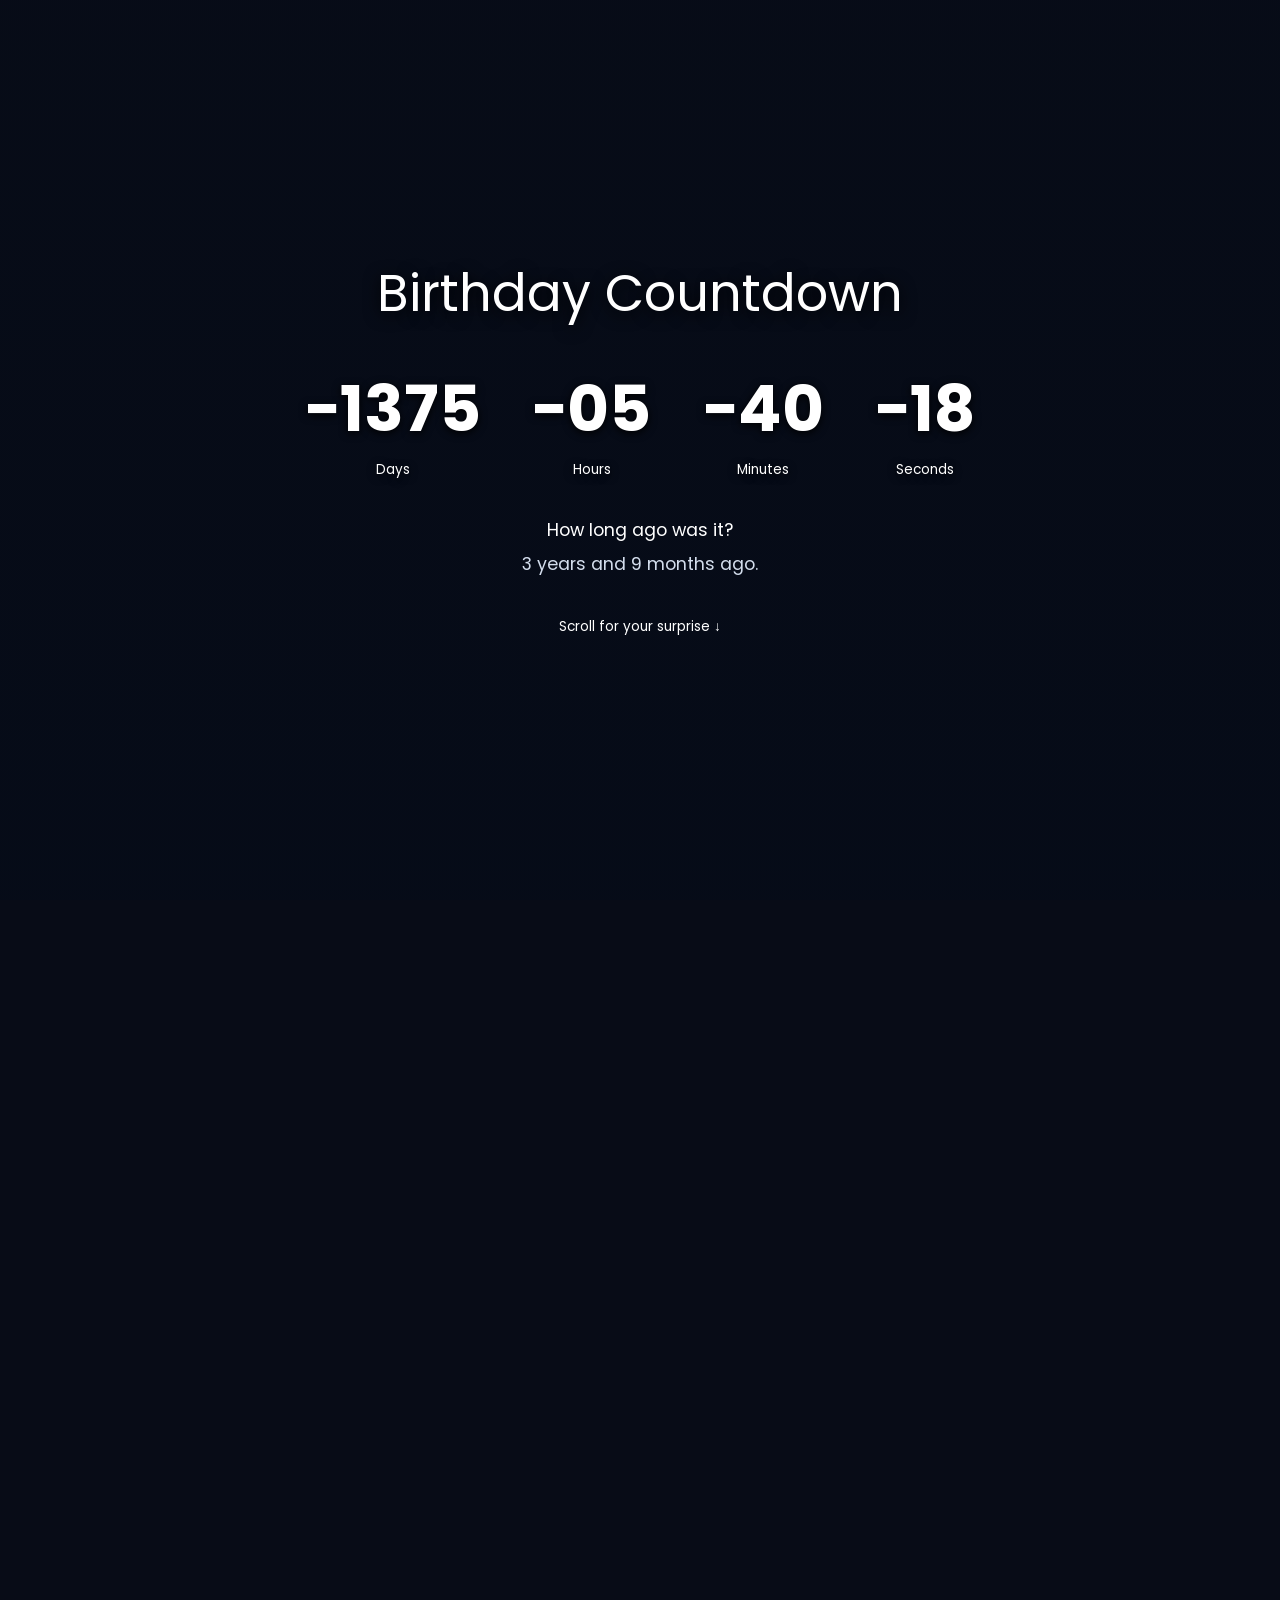
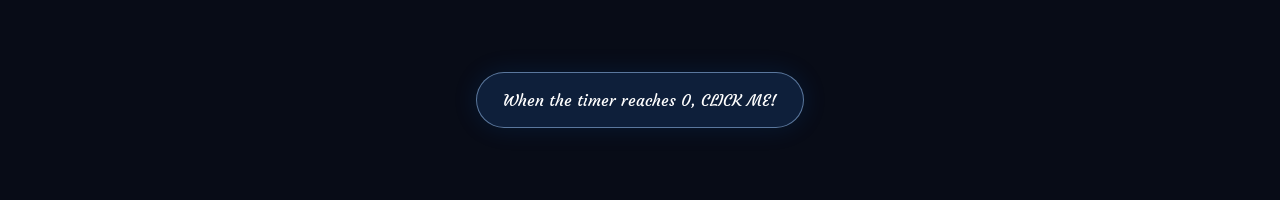
==== index.html @ a802ef7b "Restore birthday gift and prepare GitHub Pages deployment" ====
<!DOCTYPE html>
<html lang="en">
  <head>
    <meta charset="UTF-8" />
    <meta http-equiv="X-UA-Compatible" content="IE=edge" />
    <meta name="viewport" content="width=device-width, initial-scale=1.0" />
    <title>Countdown Timer</title>
    <link rel="stylesheet" href="resources/css/countdown.css" />
    <script src="resources/js/countdown.js" defer></script>
  <link rel="stylesheet" href="resources/css/orientation.css" /><script src="resources/js/orientation.js" defer></script><link rel="stylesheet" href="resources/css/buttons.css" /></head>
  <body>
    <div class="first-half">
      <div id="dim-bg"></div>
      <video autoplay muted loop playsinline id="first-half-bg">
        <source src="resources/videos/countdown-bg-2.mp4" type="video/mp4" />
        Your browser does not support HTML5 video.
      </video>
      <h1>Birthday Countdown</h1>
      <div id="countdown" class="countdown">
        <div class="time">
          <h2 id="days"></h2>
          <small>Days</small>
        </div>

        <div class="time">
          <h2 id="hours"></h2>
          <small>Hours</small>
        </div>

        <div class="time">
          <h2 id="minutes"></h2>
          <small>Minutes</small>
        </div>

        <div class="time">
          <h2 id="seconds"></h2>
          <small>Seconds</small>
        </div>
      </div>
      <p class="elapsed-label">How long ago was it?</p>
      <p id="elapsed" class="elapsed"></p>
      <a class="scroll-cue" href="#second-scene">Scroll for your surprise ↓</a>
    </div>
    <div class="second-half" id="second-scene">
      <video autoplay muted loop playsinline id="myVideo">
        <source src="resources/videos/countdown-bg-1.mp4" type="video/mp4" />
        Your browser does not support HTML5 video.
      </video>
      <a id="clickMe" href="fireworks.html">When the timer reaches 0, CLICK ME!</a>
    </div>
  <aside class="rotate-notice" role="status"><span aria-hidden="true">↻</span><strong>Turn your phone sideways</strong><p>This birthday surprise is best in landscape.</p></aside></body>
</html>
---- resources/css/countdown.css ----
@import url("https://fonts.googleapis.com/css2?family=Poppins:wght@300;400;700&display=swap");
* { box-sizing: border-box; margin: 0; padding: 0; }
body { font-family: Poppins, sans-serif; background: #080c17; color: white; display: grid; grid-template-columns: 1fr 1fr; min-height: 100svh; text-align: center; }
.first-half, .second-half { position: relative; min-width: 0; min-height: 100svh; overflow: hidden; isolation: isolate; }
.first-half { display: flex; flex-direction: column; align-items: center; justify-content: center; padding: 48px 24px 150px; }
#first-half-bg, #myVideo { position: absolute; inset: 0; width: 100%; height: 100%; object-fit: cover; z-index: -2; }
#dim-bg { position: absolute; inset: 0; background: linear-gradient(180deg, #050b1840, #050b18b3); z-index: -1; }
h1 { font-size: clamp(2rem, 4vw, 3.75rem); font-weight: 400; line-height: 1.2; max-width: 480px; margin-bottom: 36px; text-shadow: 0 3px 16px #000; }
.countdown { display: flex; flex-wrap: wrap; justify-content: center; gap: clamp(12px, 2vw, 28px); font-variant-numeric: tabular-nums; text-shadow: 0 2px 8px #000; }
.time h2 { font-size: clamp(1.6rem, 3vw, 2.8rem); }
.time small { font-size: .85rem; }
#clickMe { position: absolute; bottom: 9vh; left: 25%; transform: translateX(-50%); max-width: calc(50% - 40px); padding: 18px 28px; border: 1px solid #a5cfff80; border-radius: 999px; background: linear-gradient(135deg, #182b48f2, #0b1428f2); color: #fff; box-shadow: 0 8px 32px #0007, 0 0 24px #448fff25; font: 500 1rem Poppins, sans-serif; cursor: pointer; transition: background .2s, box-shadow .2s; z-index: 2; }
#clickMe:hover { background: #233f67; box-shadow: 0 8px 32px #0007, 0 0 28px #448fff55; }
#clickMe:focus-visible { outline: 3px solid #fff; outline-offset: 5px; }
@media(max-width: 700px) { body { grid-template-columns: 1fr; } .first-half { min-height: 62svh; padding: 40px 16px 100px; } .second-half { min-height: 38svh; } #clickMe { top: calc(62svh - 82px); bottom: auto; left: 50%; max-width: calc(100% - 32px); width: max-content; padding: 14px 20px; font-size: .85rem; } }

/* Two full scenes: scroll through the second background to the gift. */
html { scroll-behavior: smooth; }
body { display: block; }
.first-half { min-height: 100svh; padding: 48px 24px; }
.second-half { min-height: 110svh; display: flex; align-items: flex-end; justify-content: center; padding: 48px 24px; }
h1 { max-width: none; }
.countdown { gap: clamp(16px, 4vw, 60px); }
.time h2 { font-size: clamp(1.6rem, 5vw, 4rem); white-space: nowrap; }
.elapsed-label { margin-top: 36px; font-size: 1.1rem; }
.elapsed { margin-top: 8px; max-width: 600px; color: #d3ddec; font-size: clamp(.85rem, 1.6vw, 1.1rem); }
.scroll-cue { margin-top: 40px; color: #fff; text-decoration: none; font-size: .85rem; }
#clickMe { position: static; transform: none; width: auto; max-width: 100%; }
@media (prefers-reduced-motion: reduce) { html { scroll-behavior: auto; } }

/* Keep the gift link inside the second video scene. */
.second-half { min-height: 100svh; padding-bottom: clamp(24px, 8svh, 80px); }
#clickMe { display: inline-block; text-decoration: none; }
---- resources/css/orientation.css ----
.rotate-notice { display: none; }
@media (orientation: portrait) and (max-width: 1024px) { html { overflow: hidden; } body > :not(.rotate-notice) { display: none !important; } .rotate-notice { position: fixed; inset: 0; z-index: 9999; display: flex; flex-direction: column; align-items: center; justify-content: center; gap: 18px; padding: 32px; background: #030713; color: #eaf2ff; text-align: center; font: 1.1rem/1.6 system-ui, sans-serif; } .rotate-notice span { font-size: 4rem; } }
---- resources/css/buttons.css ----
@import url("https://fonts.googleapis.com/css2?family=Courgette&display=swap");
#clickMe, .answers button, #closeProof { display: inline-block; min-width: 100px; max-width: 100%; border: 1px solid #a5cfff80; border-radius: 999px; padding: 16px 26px; background: #10213ee8; color: white; font: 1rem/1.4 Courgette, cursive; text-decoration: none; text-align: center; cursor: pointer; box-shadow: 0 0 24px #0668d825; transition: background .2s; }
#clickMe:hover, .answers button:hover, #closeProof:hover { background: #203c65; }
#clickMe:focus-visible, .answers button:focus-visible, #closeProof:focus-visible { outline: 3px solid white; outline-offset: 5px; }
#closeProof { margin-top: 12px; }
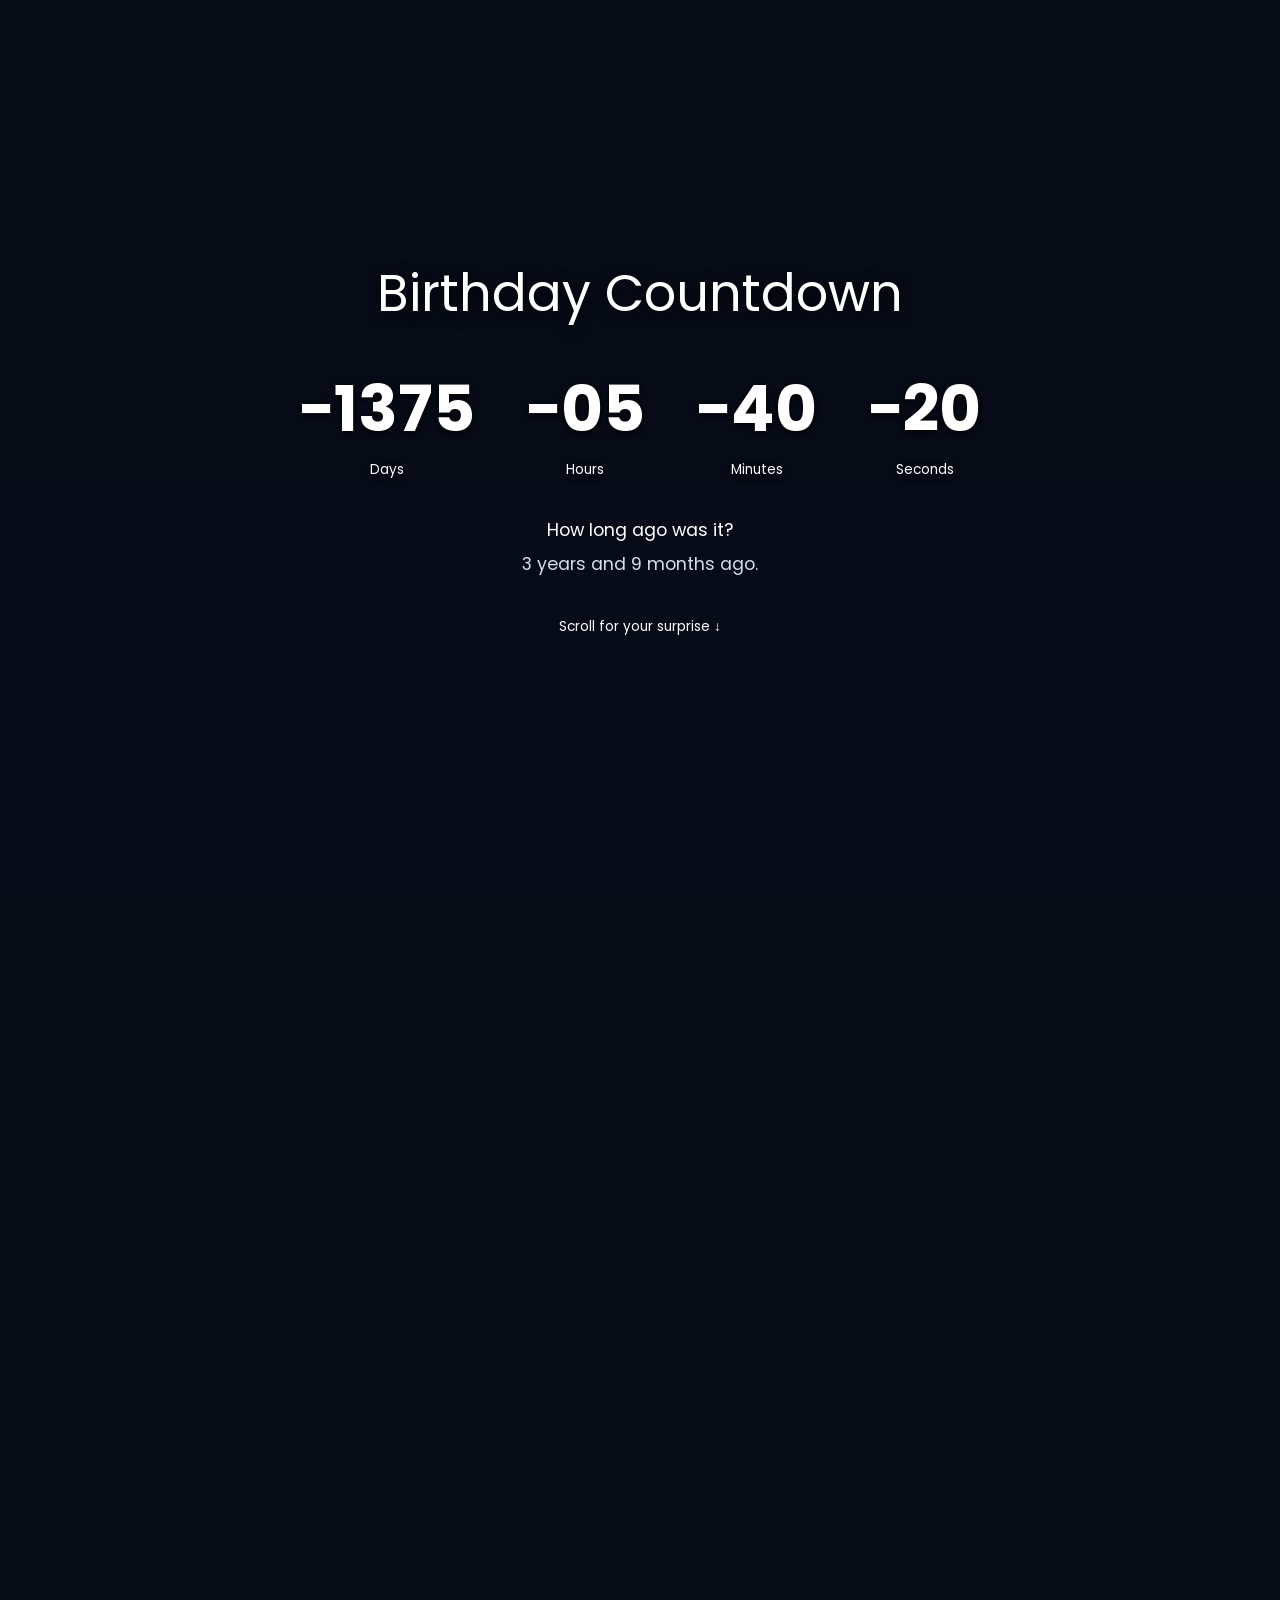
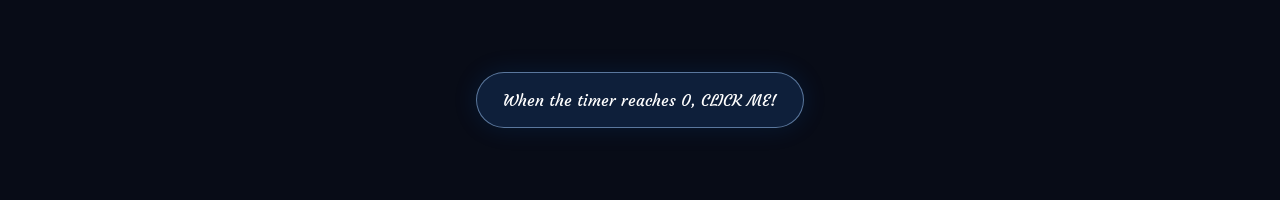
==== commit 64f39d63: "Fix countdown second scene on landscape phones" ====
--- a/index.html
+++ b/index.html
@@ -5,7 +5,7 @@
     <meta http-equiv="X-UA-Compatible" content="IE=edge" />
     <meta name="viewport" content="width=device-width, initial-scale=1.0" />
     <title>Countdown Timer</title>
-    <link rel="stylesheet" href="resources/css/countdown.css" />
+    <link rel="stylesheet" href="resources/css/countdown.css?v=landscape-scene-2" />
     <script src="resources/js/countdown.js" defer></script>
   <link rel="stylesheet" href="resources/css/orientation.css" /><script src="resources/js/orientation.js" defer></script><link rel="stylesheet" href="resources/css/buttons.css" /></head>
   <body>
--- a/resources/css/countdown.css
+++ b/resources/css/countdown.css
@@ -31,3 +31,10 @@
 /* Keep the gift link inside the second video scene. */
 .second-half { min-height: 100svh; padding-bottom: clamp(24px, 8svh, 80px); }
 #clickMe { display: inline-block; text-decoration: none; }
+
+/* Landscape phones: show the entire duck video above a separate action row. */
+@media (orientation: landscape) and (max-height: 600px) and (max-width: 1100px) {
+  .second-half { height: 100svh; min-height: 100svh; display: grid; grid-template-rows: minmax(0, 1fr) auto; justify-items: center; align-items: center; gap: 10px; padding: 12px 20px max(12px, env(safe-area-inset-bottom)); background: #fff; }
+  #myVideo { position: static; inset: auto; z-index: auto; width: 100%; height: 100%; min-height: 0; object-fit: contain; }
+  .second-half #clickMe { position: static; transform: none; margin: 0; max-width: 100%; padding: 12px 24px; }
+}
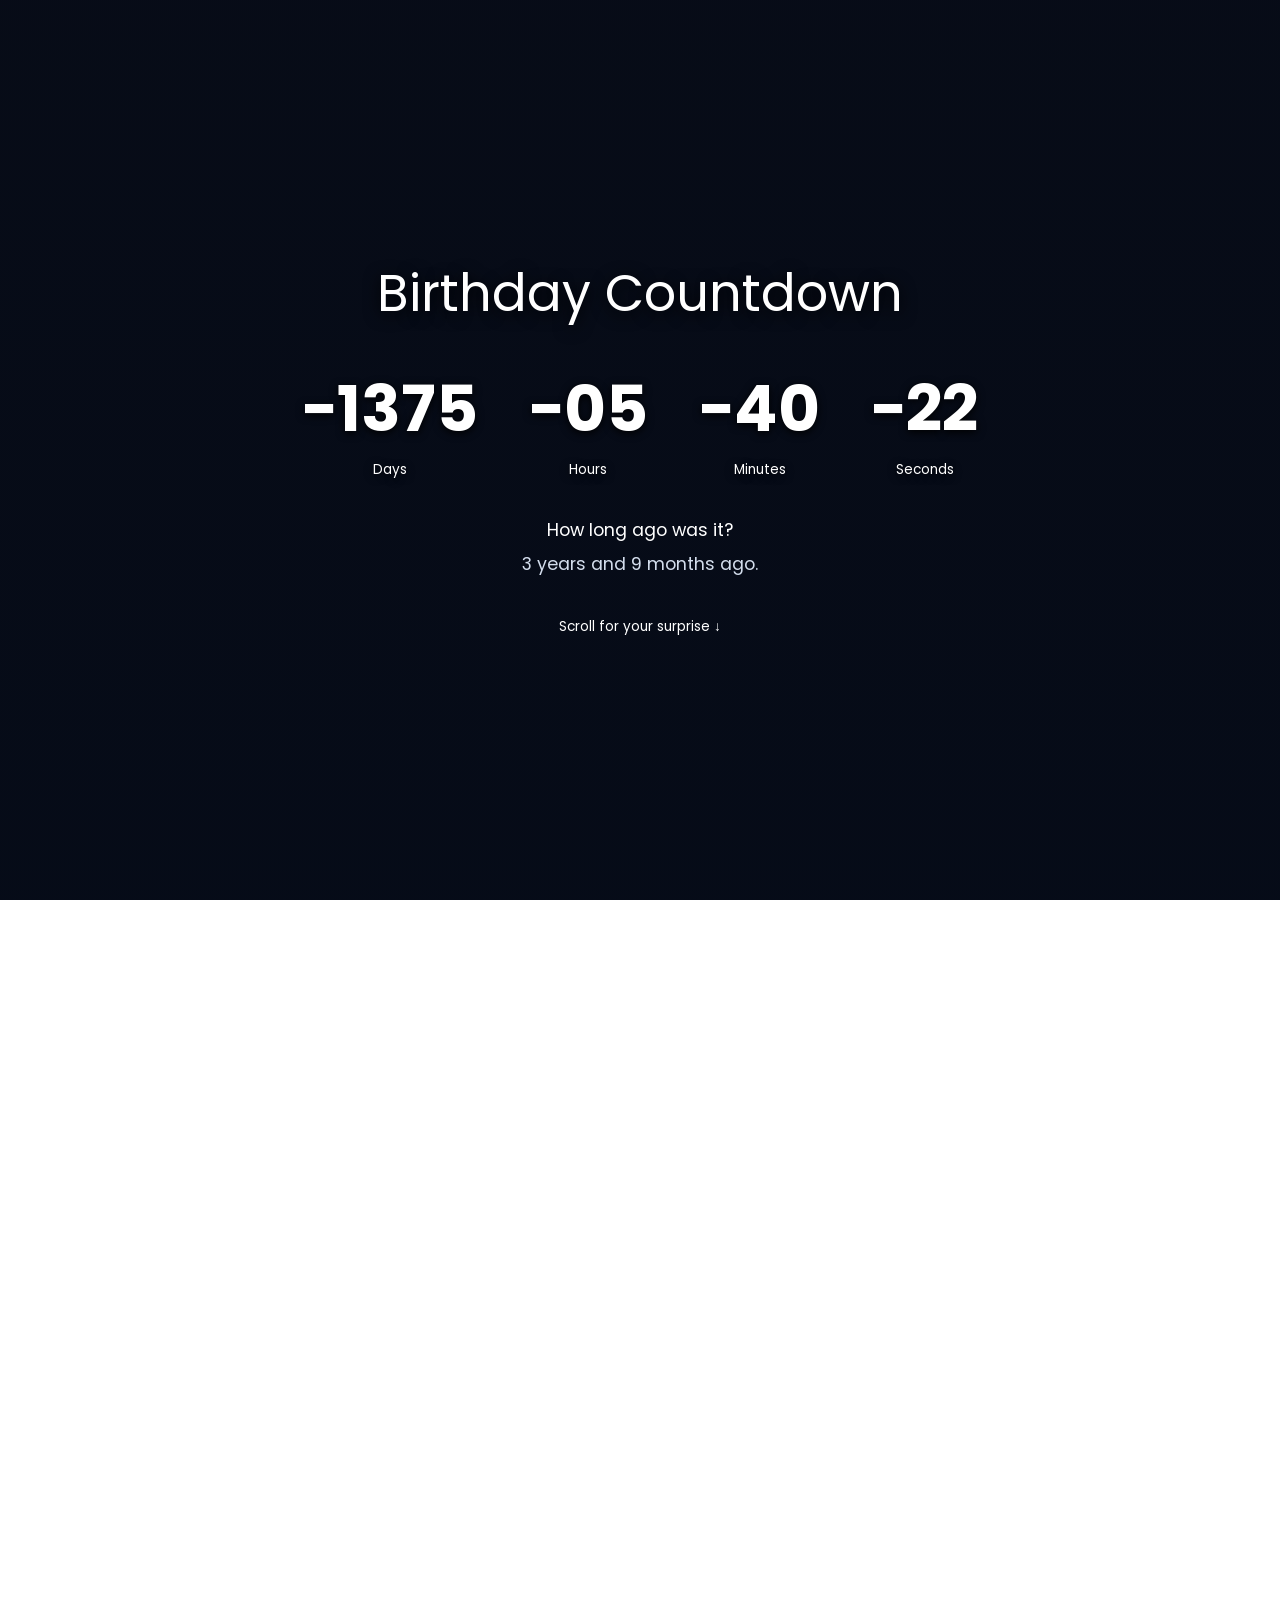
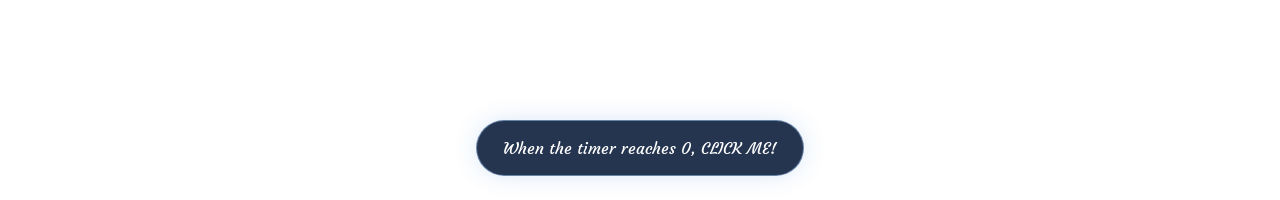
==== commit 2c5857ae: "Fit full countdown gift video on desktop without button overlap" ====
--- a/index.html
+++ b/index.html
@@ -5,7 +5,7 @@
     <meta http-equiv="X-UA-Compatible" content="IE=edge" />
     <meta name="viewport" content="width=device-width, initial-scale=1.0" />
     <title>Countdown Timer</title>
-    <link rel="stylesheet" href="resources/css/countdown.css?v=landscape-scene-2" />
+    <link rel="stylesheet" href="resources/css/countdown.css?v=scene-fit-3" />
     <script src="resources/js/countdown.js" defer></script>
   <link rel="stylesheet" href="resources/css/orientation.css" /><script src="resources/js/orientation.js" defer></script><link rel="stylesheet" href="resources/css/buttons.css" /></head>
   <body>
--- a/resources/css/countdown.css
+++ b/resources/css/countdown.css
@@ -38,3 +38,10 @@
   #myVideo { position: static; inset: auto; z-index: auto; width: 100%; height: 100%; min-height: 0; object-fit: contain; }
   .second-half #clickMe { position: static; transform: none; margin: 0; max-width: 100%; padding: 12px 24px; }
 }
+
+/* Desktop: preserve the complete second video and reserve room for its action. */
+@media (min-width: 1101px), (orientation: landscape) and (min-height: 601px) {
+  .second-half { height: 100svh; min-height: 100svh; display: grid; grid-template-rows: minmax(0, 1fr) auto; justify-items: center; align-items: center; gap: 16px; padding: 24px 32px; background: #fff; }
+  #myVideo { position: static; inset: auto; z-index: auto; width: 100%; height: 100%; min-height: 0; object-fit: contain; }
+  .second-half #clickMe { position: static; transform: none; margin: 0; max-width: 100%; }
+}
